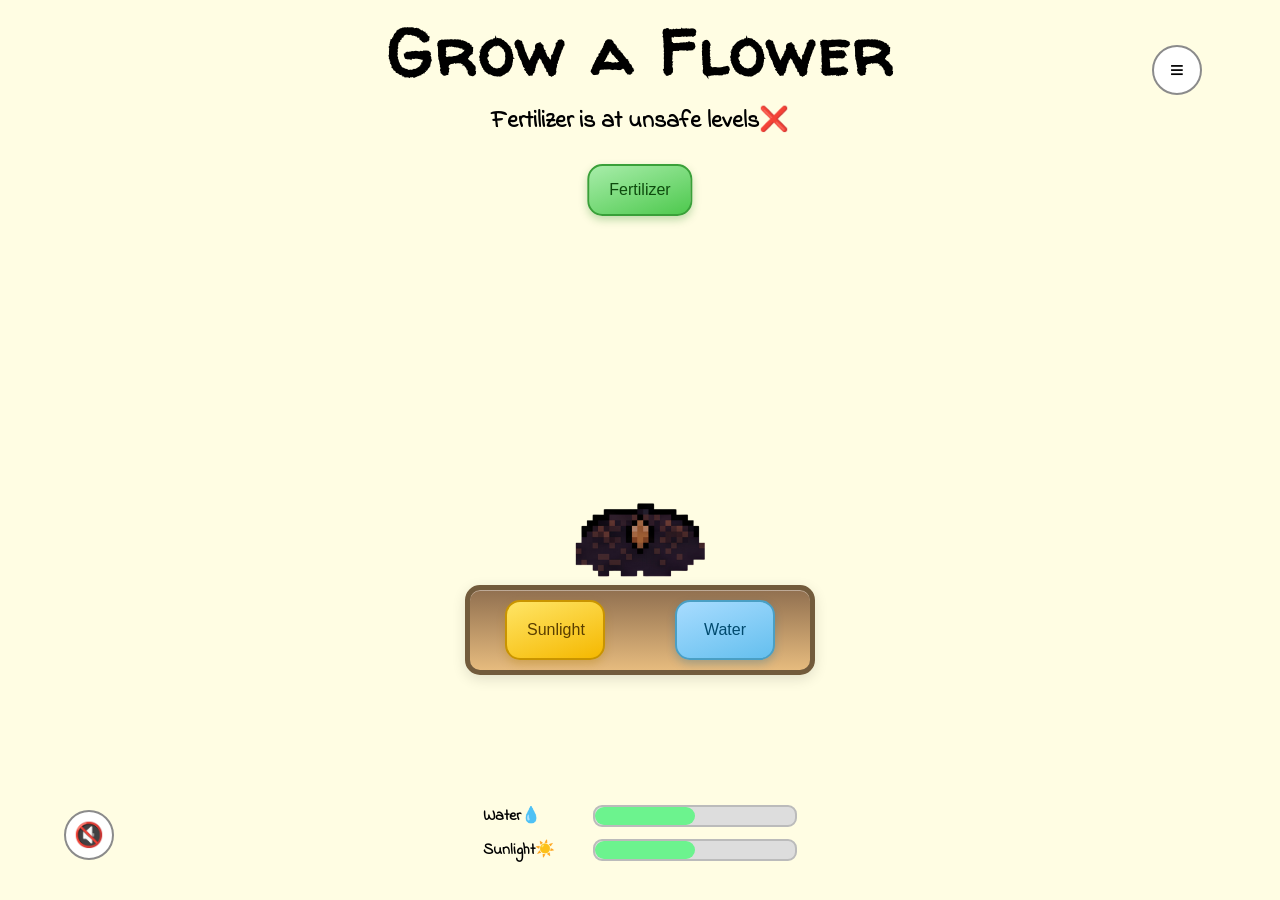
==== index.html @ d8074461 "Connect local project to GitHub" ====
<head>
    <title>Grow a Flower</title>
    <link rel="stylesheet" type="text/css" href="style.css">
    <script src="script.js"></script>
    <link rel="stylesheet" href="https://pyscript.net/releases/2026.6.1/core.css" />
    <script type="module" src="https://pyscript.net/releases/2026.6.1/core.js"></script>
    <script type="py" src="./main.py"></script>
    <link rel="preconnect" href="https://fonts.googleapis.com">
<link rel="preconnect" href="https://fonts.gstatic.com" crossorigin>
<link href="https://fonts.googleapis.com/css2?family=Indie+Flower&family=Walter+Turncoat&display=swap" rel="stylesheet">

</head>
<body class="container" >
    <p id="spring1" class="spring1" style="display:none;">⚙</p>
    <p id="spring2" class="spring2" style="display:none;">⚙</p>
    <audio id="win-audio" src="music and images/Winning-sound.mp3"></audio>
    <audio id="dark-audio" src="music and images/Dark-music.mp3" loop></audio>
    <audio id="music-audio" src="music and images/Peaceful-Music.mp3" loop></audio>
    <audio id="grow-audio" src="music and images/Plant Growing.mp3"></audio>
    <canvas id="confetti-canvas" style="position:fixed;top:0;left:0;width:100%;height:100%;pointer-events:none;z-index:9999;"></canvas>
    <h1 class="title" data-text="Grow a Flower">Grow a Flower</h1>
    <div class="flower" id="flower">
        <img src="flower/Seed.png" alt="Flower" id="flower-image">
    </div>
    <p id="status">Fertilizer is at unsafe levels&#x274C;</p>
    <div id="controls-container">
        <div class="meters">
            <div class="meter-row">
                <span class="meter-label">Water&#128167;</span>
                <div class="meter-bar"><div id="water-bar" class="meter-fill water-fill" style="width:50%"></div></div>
            </div>
            <div class="meter-row">
                <span class="meter-label">Sunlight&#9728;&#65039;</span>
                <div class="meter-bar"><div id="sun-bar" class="meter-fill sun-fill" style="width:50%"></div></div>
            </div>
            <div id="warmth-row" class="warmth-row">
                <span class="meter-label">Warmth&#128293;&#65039;</span>
                <div class="meter-bar"><div id="warmth-bar" class="meter-fill warmth-fill" style="width:50%"></div></div>
            </div>
        </div>
        <div class="buttons-container">
            <button id="water-btn" class="water-button">Water</button>
            <button id="sun-btn" class="sun-button">Sunlight</button>
            <button id="warmth-btn" class="warmth-button">Warmth</button>
        </div>
        <div class="health-row" id="health-row">
            <span class="health-label">Health&#10084;&#65039;</span>
            <div class="health-bar"><div id="health-bar" class="meter-fill health-fill" style="width:100%"></div></div>
        </div>
        <button id="fertilizer-btn" class="fertilizer-button">Fertilizer</button>
    </div>
    <div id="upgrade-container" class="upgrade-container">
        <div class="upgrade-menu" id="upgrade-menu">
            <h2 style="margin:0 0 4px 0;text-align:center;">&#127807; Stage Reward!</h2>
            <p style="text-align:center;margin:0 0 8px 0;font-size:13px;color:#7a5c2e;">Choose one upgrade for your plant</p>
            <div class="option-container">
                <div class="upgrade-option" id="upgrade-option"></div>
                <div class="upgrade-option1" id="upgrade-option1"></div>
                <div class="upgrade-option2" id="upgrade-option2"></div>
            </div>
        </div>
    </div>
    <div class="menu-container" id="menu-container">
        <div id="menu" class="menu">
            <div class="menu-title-area">
                <span class="menu-leaf">&#127800;</span>
                <span class="menu-title-text">Grow a Flower</span>
                <span class="menu-leaf">&#127800;</span>
            </div>
            <hr class="menu-divider">
            <button id="learn-more-btn" onclick="window.location.href='learn more.html'" class="menu-button"> Learn More</button>
            <button id="restart-btn" class="menu-button"> Restart</button>
            <button id="lore-btn" class="menu-button"> ???</button>
        </div>
    </div>
    <button id="main-menu-btn" class="main-menu-button">&equiv;</button>
    <button id="music-btn" onclick="toggleMusic()" class="music-button">&#x1F507;</button>
</body>
---- style.css ----
.title {
    font-family: 'Walter Turncoat', cursive;
    letter-spacing: 3px;
    font-size: 64px;
    text-align: center;

}
.background::-webkit-scrollbar {
    display: none;
}
.access-granted {
    color: #4caf50;
    font-weight: bold;
    text-align: left;
    margin-top: 10px;
}
body.lore-mode {
    background: linear-gradient(160deg, #c47a7a, #bb7a7a, #924e4e, #5a1010, #b46a6a, #c47a7a);
    background-size: 400% 400%;
    background-attachment: fixed;
    animation: bgDrift 10s ease-in-out infinite;
}
.content.lore-mode {
    background: linear-gradient(160deg, #c47a7a, #bb7a7a, #924e4e, #5a1010, #b46a6a, #c47a7a);
    background-size: 400% 400%;
    background-attachment: fixed;
    animation: bgDrift 10s ease-in-out infinite;
}
.background {
    background: linear-gradient(160deg, #c4b07a, #bba67a, #92714e, #5a3510, #b49d6a, #c4b07a);
    background-size: 400% 400%;
    background-attachment: fixed;
    animation: bgDrift 10s ease-in-out infinite;
    cursor: url('music and images/cursor 32px.png'), auto;
}
@keyframes bgDrift {
    0%   { background-position: 0% 50%; }
    50%  { background-position: 100% 50%; }
    100% { background-position: 0% 50%; }
}
.apple-link{
    padding: 3px;
    border-radius: 8px;
    background-color: #e0be96;
    border: solid #6b4119 1px;
    cursor: url('music and images/pointer 32px.png'), auto;
    transition: transform 0.3s ease, box-shadow 0.3s ease, background-color 0.3s ease;
}
.lore-mode .apple-link{
    background-color: #924e4e;
    border: solid #5a1010 1px;
}
.lore-mode .apple-link:hover{
    background-color: #b45c5c;
}
.apple-link:hover{
    transform: scale(1.1) translateY(-4px);
    box-shadow: 0 4px 8px rgba(105, 94, 70, 0.4);
    background-color: #f0d3b2;
}

.password{
            width:100%;
            padding:8px;
            border-radius:8px;
            border:1px solid #ccc;
            margin-top:8px;
            font-size:14px;
            transition:  transform 0.3s ease, box-shadow 0.3s ease, border 0.3s ease;
}
.password:hover{
    border:1px solid #ac8c5c;
    box-shadow: 0 4px 8px rgba(188, 165, 128, 0.4);
    transform: scale(1.1) translateY(-4px);

}
.password::placeholder{
    color: #ac8c5c;
}
.password:focus{
    outline: none;
    border:1px solid #ac8c5c;
    box-shadow: 0 4px 8px rgba(188, 165, 128, 0.6);
    transform: scale(1.1) translateY(-4px);
}
.submit{
    padding:8px;
    border-radius:8px;
    border:1px solid #ac8c5c;
    background: #bea580;
    margin-top:8px;
    font-size:14px;
    cursor: url('music and images/pointer 32px.png'), auto;
    transition:  transform 0.3s ease, box-shadow 0.3s ease, background 0.3s ease;
}
.submit:hover{
    background: #c9b08a;
    transform: scale(1.1) translateY(-4px);
    box-shadow:0 4px 10px rgba(105, 94, 70, 0.2);
}
.footer {
    text-align: right;
    margin-top: 10px;
    font-size: 11px;
    color: #7e7e7e;
}
.Q-and-A {
    margin-top: 20px;
    padding: 15px;
    border: 2px solid #d6c194;
    border-radius: 15px;
    background: rgba(255, 238, 211, 0.8);
}
.lore-mode .Q-and-A { 
    border: 2px solid #410000;
    background: linear-gradient(160deg, rgba(116, 59, 59, 0.37), rgba(109, 29, 29, 0.781));
}
.lore-mode .header {
    color: #e8e8e8;
    text-shadow: 0 0 8px rgba(255, 100, 100, 0.6);
}
.heading {
    color: #3b3b3b;
    font-family: 'Walter Turncoat', cursive;
}
.lore-mode .heading {
    animation: jumble 1s ease-in-out infinite;
    color: #e8e8e8;
    text-shadow: 0 0 8px rgba(255, 100, 100, 0.6);
}
.lore-mode .main-text {
    color: #e8e8e8;
}
.header {
    color: #3b3b3b;
    font-family: 'Walter Turncoat', cursive;
}
.content {
    margin: 40px auto; 
    width: 80%; 
    max-width: 800px;
    padding: 20px;
    box-shadow: 0 4px 12px rgba(0, 0, 0, 0.1);
    border-radius: 15px;
    background: rgba(255, 238, 211, 0.8);
    border: 2px solid #d6c194;
}
.lore-mode .content {
    border: 2px solid #ffffff34;
    background: rgba(32, 32, 32, 0.377);
    box-shadow: 0 4px 12px rgba(0, 0, 0, 0.4);
}
.spinning-gear {
    animation: spin 1s linear infinite;
    font-size: 244px;
    width: 144px;
    height: 144px;
}
@keyframes spin {
    0% { transform: rotate(0deg) scale(1); }
    50% { transform: rotate(180deg) scale(1.5); }
    100% { transform: rotate(360deg) scale(1); }
}
@keyframes rainbow {
    0%   { background-color: #ff8080; }
    14%  { background-color: #ffbb77; }
    28%  { background-color: #fff380; }
    42%  { background-color: #80e080; }
    57%  { background-color: #80c4ff; }
    71%  { background-color: #9977ee; }
    85%  { background-color: #cc88ff; }
    100% { background-color: #ff8080; }
}
@keyframes jumble {
    0%   { translate: 0px 0px;    rotate: 0deg; }
    10%  { translate: -4px 3px;   rotate: -2deg; }
    20%  { translate: 5px -2px;   rotate: 1.5deg; }
    30%  { translate: -3px -4px;  rotate: 2.5deg; }
    40%  { translate: 4px 5px;    rotate: -1deg; }
    50%  { translate: -5px 2px;   rotate: 3deg; }
    60%  { translate: 3px -5px;   rotate: -2.5deg; }
    70%  { translate: -2px 4px;   rotate: 1deg; }
    80%  { translate: 5px -3px;   rotate: -3deg; }
    90%  { translate: -4px -2px;  rotate: 2deg; }
    100% { translate: 0px 0px;    rotate: 0deg; }
}
#spring1, #spring2 {
    display: none;
    position: fixed;
    font-size: 144px;
    animation: spin 1.2s linear infinite;
    pointer-events: none;
}
#spring1 { top: 12%; left: 4%; }
#spring2 { top: 12%; right: 4%; }
.lore-mode {
    animation: rainbow 3s linear infinite;
}
.lore-mode .title,
.lore-mode #status,
.lore-mode .meter-label,
.lore-mode .health-label {
    color: #e8e8e8;
    text-shadow: 0 0 8px rgba(255, 100, 100, 0.6);
}
.lore-mode .title {
    animation: jumble 0.6s ease-in-out infinite;
}
.lore-mode .menu {
    animation: jumble 0.6s ease-in-out infinite;
}
.lore-mode #status {
    animation: jumble 0.6s reverse infinite;
}
.menu-container {
    position: absolute;
    font-family: 'Walter Turncoat', cursive;
    top: 50%;
    left: 50%;
    width: 100%;
    height: 100%;
    background: rgba(0, 0, 0, 0.45);
    backdrop-filter: blur(6px);
    -webkit-backdrop-filter: blur(6px);
    transform: translate(-50%, -50%);
    display: none;
}
@keyframes menuPop {
    0%   { opacity: 0; transform: translate(-50%, -44%) scale(0.92); }
    100% { opacity: 1; transform: translate(-50%, -50%) scale(1); }
}

@keyframes menuGlow {
    0%   { box-shadow: 0 0 18px 4px rgba(220, 170, 80, 0.4), 0 8px 32px rgba(0,0,0,0.3); }
    50%  { box-shadow: 0 0 36px 10px rgba(220, 170, 80, 0.65), 0 8px 32px rgba(0,0,0,0.3); }
    100% { box-shadow: 0 0 18px 4px rgba(220, 170, 80, 0.4), 0 8px 32px rgba(0,0,0,0.3); }
}

.menu {
    width: 420px;
    position: absolute;
    top: 50%;
    left: 50%;
    transform: translate(-50%, -50%);
    background: linear-gradient(170deg, #fdf3dc 0%, #e8c27a 55%, #ca9949 100%);
    border-radius: 28px;
    border: 4px solid #c49a40;
    animation: menuPop 0.3s cubic-bezier(0.34, 1.56, 0.64, 1) both, menuGlow 2.5s ease-in-out 0.3s infinite;
    padding: 36px 32px 32px;
    display: flex;
    flex-direction: column;
    align-items: center;
    gap: 16px;
}
.menu-button {
    width: 280px;
    font-family: 'aurulent-sans', cursive;
    font-size: 18px;
    padding: 14px 20px;
    background: linear-gradient(160deg, #f0fff0, #a8f0a8);
    color: #1a4a1a;
    border: 2.5px solid #5bbf5b;
    border-radius: 18px;
    cursor: url('music and images/pointer 32px.png'), auto;
    box-shadow: 0 4px 12px rgba(0, 120, 0, 0.2), inset 0 1px 0 rgba(255,255,255,0.6);
    transition: background 0.25s ease, box-shadow 0.25s ease, transform 0.15s ease;
    letter-spacing: 1px;
}
.menu-button:hover {
    background: linear-gradient(160deg, #d4ffd4, #7de87d);
    box-shadow: 0 8px 20px rgba(0, 120, 0, 0.35), inset 0 1px 0 rgba(255,255,255,0.6);
    transform: translateY(-4px) scale(1.03);
}
.menu-button:active {
    transform: translateY(-1px) scale(0.98);
    box-shadow: 0 3px 8px rgba(0, 120, 0, 0.2);
}
.upgrade-container {
    position: absolute;
    font-family: 'Walter Turncoat', cursive;
    top: 50%;
    left: 50%;
    width: 100%;
    height: 100%;
    background: rgba(0, 0, 0, 0.45);
    backdrop-filter: blur(6px);
    -webkit-backdrop-filter: blur(6px);
    transform: translate(-50%, -50%);
    display: none;
}
.option-container {
    position: absolute;
    top: 50%;
    left: 50%;
    transform: translate(-50%, -50%);
    width: 100%;
    height: 200px;
    display: flex;
    justify-content: space-between;
    margin-top: 20px;
}
.upgrade-option, .upgrade-option1, .upgrade-option2 {
    width: 30%;
    height: 90%;
    margin-top: 7px;
    background-color: #bb8f62;
    border-radius: 10px;
    border: 3px solid #805b36;
    cursor: url('music and images/pointer 32px.png'), auto;
    display: flex;
    flex-direction: column;
    align-items: center;
    justify-content: center;
    padding: 10px;
    box-sizing: border-box;
    transition: background 0.2s ease, transform 0.15s ease, box-shadow 0.3s ease;
}
.upgrade-option:hover, .upgrade-option1:hover, .upgrade-option2:hover {
    background-color: #c7a37f;
    box-shadow: 0 4px 10px rgba(0, 0, 0, 0.2);
    transform: translateY(-3px);
}
.upgrade-button {
    background: linear-gradient(160deg, #eedcb8, #ddc598);
    color: #654321;
    border: 2px solid #654321;
    border-radius: 10px;
    padding: 5px 14px;
    cursor: url('music and images/pointer 32px.png'), auto;
    font-size: 13px;
    font-family: inherit;
    transition: background 0.2s ease, transform 0.15s ease, box-shadow 0.3s ease;
}
.upgrade-button:hover {
    background: linear-gradient(160deg, #f5e1b8, #e6cfa0);
    box-shadow: 0 4px 10px rgba(0, 0, 0, 0.2);
    transform: translateY(-3px);
}
.upgrade-menu {
    width: 500px;
    position: absolute;
    top: 50%;
    left: 50%;
    height: 300px;
    transform: translate(-50%, -50%);
    background: linear-gradient(160deg, #eedcb8, #ddc598);
    border-radius: 20px;
    border: 2px solid #c4a46a;
    box-shadow: 0 4px 14px rgba(0, 0, 0, 0.12), inset 0 1px 0 rgba(255, 255, 255, 0.4);
    padding: 20px;
    animation: menuPop 0.3s cubic-bezier(0.34, 1.56, 0.64, 1) both, menuGlow 2.5s ease-in-out 0.3s infinite;
}
.water-button {
    background: linear-gradient(160deg, #a8dcff, #64bfee);
    color: #004a6e;
    padding: 15px 20px;
    width: 100px;
    height: 60px;
    border: 2px solid #4a9fc4;
    border-radius: 15px;
    font-size: 16px;
    cursor: url('music and images/pointer 32px.png'), auto;
    position: absolute;
    left: 75%;
    top: 50%;
    transform: translate(-50%, -50%);
    box-shadow: 0 4px 8px rgba(0, 100, 160, 0.25);
    transition: background 0.3s ease, box-shadow 0.3s ease, transform 0.15s ease, left 0.3s ease;
}
.water-button:hover {
    background: linear-gradient(160deg, #c2eaff, #7fcfff);
    box-shadow: 0 7px 16px rgba(0, 100, 160, 0.35);
    transform: translate(-50%, -56%);
}
.warmth-button {
    background: linear-gradient(160deg, #ffae51, #ff9b3e);
    color: hsl(36, 63%, 21%);
    padding: 15px 20px;
    border: 2px solid #bd8337;
    width: 100px;
    height: 60px;
    border-radius: 15px;
    font-size: 16px;
    cursor: url('music and images/pointer 32px.png'), auto;
    position: absolute;
    margin: 0 auto;
    display: none;
    left: 50%;
    top: 50%;
    transform: translate(-50%, -50%);
    box-shadow: 0 4px 8px rgba(160, 85, 0, 0.25);
    transition: background 0.3s ease, box-shadow 0.3s ease, transform 0.15s ease, display 0.3s ease;
}
.warmth-button:hover {
    background: linear-gradient(160deg, #ffcc91, #ffad61);
    box-shadow: 0 7px 16px rgba(160, 85, 0, 0.35);
    transform: translate(-50%, -56%);
}
.sun-button {
    background: linear-gradient(160deg, #ffe566, #f5b800);
    color: #5a3e00;
    padding: 15px 20px;
    border: 2px solid #c99400;
    border-radius: 15px;
    font-size: 16px;
    cursor: url('music and images/pointer 32px.png'), auto;
    height: 60px;
    width: 100px;
    position: absolute;
    left: 25%;
    top: 50%;
    transform: translate(-50%, -50%);
    box-shadow: 0 4px 8px rgba(180, 130, 0, 0.3);
    transition: background 0.3s ease, box-shadow 0.3s ease, transform 0.15s ease, left 0.3s ease;
}
.sun-button:hover {
    background: linear-gradient(160deg, #fff0a0, #ffd034);
    box-shadow: 0 7px 16px rgba(180, 130, 0, 0.4);
    transform: translate(-50%, -56%);
}

.fertilizer-button {
    background: linear-gradient(160deg, #a8edaa, #4ec94e);
    color: #0d4a0d;
    padding: 15px 20px;
    border: 2px solid #39a039;
    border-radius: 15px;
    font-size: 16px;
    cursor: url('music and images/pointer 32px.png'), auto;
    position: relative;
    left: 50%;
    top: 50px;
    transform: translate(-50%, -50%);
    box-shadow: 0 4px 8px rgba(0, 120, 0, 0.25);
    transition: background 0.3s ease, box-shadow 0.3s ease, transform 0.15s ease;
}
.fertilizer-button:hover {
    background: linear-gradient(160deg, #c6f7c6, #7de87d);
    box-shadow: 0 7px 16px rgba(0, 120, 0, 0.35);
    transform: translate(-50%, -56%);
}
.container {
    background-color: #fffde3;
    cursor:url('music and images/cursor 32px.png'), auto;
    overflow: hidden;
}
.buttons-container {
    position: absolute;
    width: 340px;
    height: 80px;
    background: linear-gradient(160deg, #eedcb8, #ddc598);
    border-radius: 20px;
    border: 2px solid #c4a46a;
    box-shadow: 0 4px 14px rgba(0, 0, 0, 0.12), inset 0 1px 0 rgba(255, 255, 255, 0.4);
    transition: box-shadow 0.3s ease, top 0.3s ease;
}
.buttons-container:hover {
    box-shadow: 0 7px 20px rgba(0, 0, 0, 0.2);
    top: 69.5%;
}
.meters {
    margin: 8px 0;
    bottom: 20px;
    position: absolute;
    left: 50%;
    transform: translateX(-50%);
}
.meter-row {
    display: flex;
    align-items: center;
    gap: 10px;
    margin: 10px 0;
    transition: all 0.3s ease;
}
.meter-label {
    font-family: 'Indie Flower', cursive;
    width: 100px;
    text-align: left;
    font-weight: bold;
}
.meter-bar {
    width: 200px;
    height: 18px;
    background-color: #ddd;
    border-radius: 9px;
    overflow: hidden;
    border: 2px solid #bbbbbb;
}
.warmth-row {
    display: none;
    align-items: center;
    gap: 10px;
    margin: 10px 0;

}
.health-row {
    display: none;
    align-items: center;
    justify-content: center;
    gap: 10px;
    margin: 10px 0;
}
.warmth-fill {
    background-color: #6cf38e;
}
.health-label {
    font-family: 'Indie Flower', cursive;
    width: 100px;
    text-align: left;
    font-weight: bold;
}

.meter-fill {
    height: 100%;
    border-radius: 9px;
    transition: width 1s ease, background-color 0.3s ease;
}
.health-fill {
    background-color: #ff6b6b;
}
.health-bar {
    width: 200px;
    height: 18px;
    background-color: #ddd;
    border-radius: 9px;
    overflow: hidden;
    border: 2px solid #bbbbbb;
}
@keyframes heatPulse {
    0%   { background-color: #fffbc4; }
    50%  { background-color: #ffc15d; }
    100% { background-color: #fffde3; }
}

@keyframes heatShimmer {
    0%   { filter: brightness(1) saturate(1); }
    50%  { filter: brightness(1.15) saturate(1.4); }
    100% { filter: brightness(1) saturate(1); }
}

.heat-wave {
    animation: heatPulse 1s ease-in-out infinite;
}

.heat-wave #flower-image {
    animation: heatShimmer 1s ease-in-out infinite;
}

@keyframes rainPulse {
    0%   { background-color: #e1edf7; }
    50%  { background-color: #c5ddf0; }
    100% { background-color: #e1edf7; }
}

@keyframes rainFall {
    0%   { background-position: 0 0; }
    100% { background-position: 30px 60px; }
}

@keyframes rainDarken {
    0%   { filter: brightness(1) saturate(1); }
    50%  { filter: brightness(0.85) saturate(0.7); }
    100% { filter: brightness(1) saturate(1); }
}

.rainstorm {
    animation: rainPulse 1.2s ease-in-out infinite;
}

.rainstorm::before {
    content: '';
    position: fixed;
    top: 0; left: 0; right: 0; bottom: 0;
    pointer-events: none;
    background: repeating-linear-gradient(
        110deg,
        transparent,
        transparent 10px,
        rgba(80, 140, 210, 0.18) 10px,
        rgba(80, 140, 210, 0.18) 11px
    );
    animation: rainFall 0.35s linear infinite;
    z-index: 999;
}

.rainstorm #flower-image {
    animation: rainDarken 1.2s ease-in-out infinite;
}
.water-fill {
    background-color: #6cf38e;
}
.sun-fill {
    background-color: #6cf38e;
}
.flower {
    display: flex;
    justify-content: center;
    align-items: flex-end;
    top: 45%;
    left: 50%;
    transform: translate(-50%, -50%);
    position: absolute;
}
#flower-image {
    width: 350px;
    height: 350px;
    object-fit: contain;
    object-position: bottom center;
    display: block;
}
.buttons-container {
    position: absolute;
    display: flex;
    left: 50%;
    transform: translate(-50%, -50%);
    top: 70%;
    background: linear-gradient(to bottom, #917050, #e6bb7e);
    border-radius: 15px;
    border: 5px solid #725b3c;
    box-shadow: 10px rgba(95, 75, 32, 0.5);
    justify-content: center;
}
#status {
    font-family: 'Indie Flower', cursive;
    width: 100%;
    position: absolute;
    left: 0;
    top: 80px;
    text-align: center;
    font-size: 24px;
    font-weight: 700;
    box-sizing: border-box;
    padding: 0 16px;
    white-space: nowrap;
    overflow: hidden;
    text-overflow: ellipsis;
}

@keyframes winterPulse {
    0%   { background-color: #fffde3; }
    50%  { background-color: #f0f9ff; }
    100% { background-color: #fffde3; }
}

@keyframes snowFall {
    0%   { background-position: 0 0; }
    100% { background-position: 20px 100px; }
}

@keyframes winterChill {
    0%   { filter: brightness(1) saturate(1) hue-rotate(0deg); }
    50%  { filter: brightness(0.9) saturate(0.9) hue-rotate(20deg); }
    100% { filter: brightness(1) saturate(1) hue-rotate(0deg); }
}

.winter {
    animation: winterPulse 2s ease-in-out infinite;
}

.winter::after {
    content: '';
    position: fixed;
    top: 0; left: 0; right: 0; bottom: 0;
    pointer-events: none;
    background-image:
        radial-gradient(circle, rgba(255,255,255,0.9) 1.5px, transparent 1.5px),
        radial-gradient(circle, rgba(255,255,255,0.6) 1px, transparent 1px),
        radial-gradient(circle, rgba(200,230,255,0.7) 1px, transparent 1px);
    background-size: 60px 80px, 40px 60px, 80px 100px;
    background-position: 0 0, 20px 30px, 10px 50px;
    animation: snowFall 3s linear infinite;
    z-index: 999;
}

.winter #flower-image {
    animation: winterChill 2s ease-in-out infinite;
}
.spring {
    animation: springPulse 2s ease-in-out infinite;
}

.spring #flower-image {
    animation: springBloom 2s ease-in-out infinite;
}

@keyframes springPulse {
    0%   { background-color: #e0ffe0; }
    50%  { background-color: #c0ffc0; }
    100% { background-color: #e0ffe0; }
}

@keyframes springBloom {
    0%   { transform: scale(1); }
    50%  { transform: scale(1.05); }
    100% { transform: scale(1); }
}
.menu-title-area {
    display: flex;
    align-items: center;
    gap: 10px;
    font-family: 'Walter Turncoat', cursive;
    font-size: 26px;
    color: #5a3200;
    text-shadow: 0 1px 2px rgba(255,255,255,0.5);
    letter-spacing: 2px;
}
.menu-leaf {
    font-size: 22px;
    animation: leafSway 2s ease-in-out infinite alternate;
}
.menu-leaf:last-child {
    animation-delay: 0.4s;
}
@keyframes leafSway {
    0%   { transform: rotate(-8deg); }
    100% { transform: rotate(8deg); }
}
.menu-title-text {
    flex: 1;
    text-align: center;
}
.menu-divider {
    width: 80%;
    border: none;
    border-top: 2px solid rgba(160, 100, 30, 0.35);
    margin: 4px 0 8px;
}
.music-button {
    position: absolute;
    top: 90%;
    left: 5%;
    background: white;
    border: 2px solid #8b8b8b;
    border-radius: 50%;
    width: 50px;
    height: 50px;
    font-size: 24px;
    cursor: url('music and images/pointer 32px.png'), auto;
    transition: transform 0.2s ease-in-out, background 0.2s ease-in-out;
}
.music-button:hover {
    transform: rotate(360deg) scale(1.2);
    background: #f5f5f5;
}
.main-menu-button {
    position: absolute;
    top: 5%;
    left: 90%;
    background: white;
    border: 2px solid #8b8b8b;
    border-radius: 50%;
    width: 50px;
    height: 50px;
    font-size: 24px;
    cursor: url('music and images/pointer 32px.png'), auto;
    transition: transform 0.2s ease-in-out, background 0.2s ease-in-out;
}
.main-menu-button:hover {
    transform: rotate(360deg) scale(1.2);
    background: #f5f5f5;
}
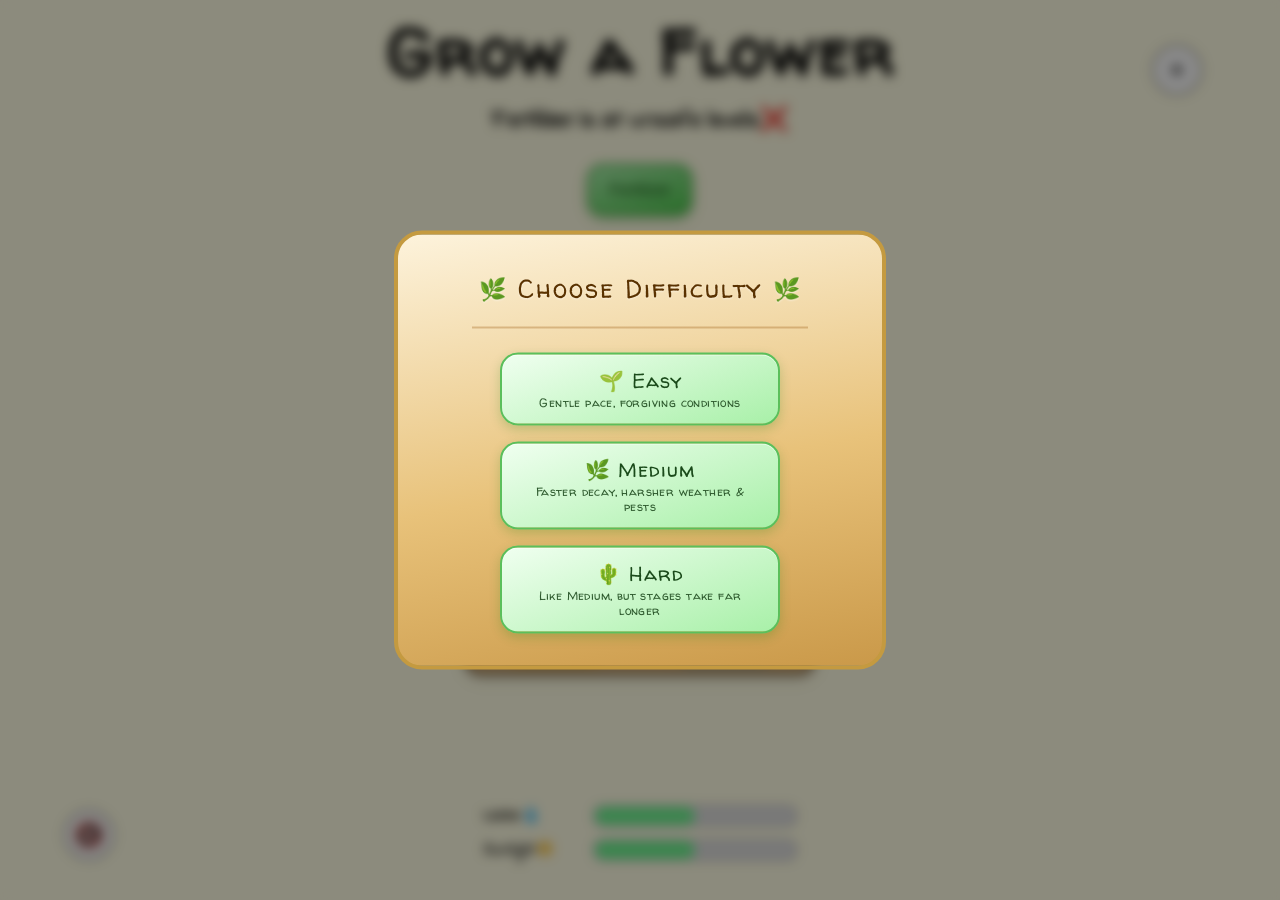
==== commit e9fd5f80: "Add Easy/Medium/Hard difficulty selection at game start Easy keeps the original tuning. Medium incre" ====
--- a/index.html
+++ b/index.html
@@ -1,4 +1,5 @@
 <head>
+    <meta name="viewport" content="width=device-width, initial-scale=1.0">
     <title>Grow a Flower</title>
     <link rel="stylesheet" type="text/css" href="style.css">
     <script src="script.js"></script>
@@ -37,15 +38,15 @@
                 <span class="meter-label">Warmth&#128293;&#65039;</span>
                 <div class="meter-bar"><div id="warmth-bar" class="meter-fill warmth-fill" style="width:50%"></div></div>
             </div>
+            <div class="health-row" id="health-row">
+                <span class="health-label">Health&#10084;&#65039;</span>
+                <div class="health-bar"><div id="health-bar" class="meter-fill health-fill" style="width:100%"></div></div>
+            </div>
         </div>
         <div class="buttons-container">
             <button id="water-btn" class="water-button">Water</button>
             <button id="sun-btn" class="sun-button">Sunlight</button>
             <button id="warmth-btn" class="warmth-button">Warmth</button>
-        </div>
-        <div class="health-row" id="health-row">
-            <span class="health-label">Health&#10084;&#65039;</span>
-            <div class="health-bar"><div id="health-bar" class="meter-fill health-fill" style="width:100%"></div></div>
         </div>
         <button id="fertilizer-btn" class="fertilizer-button">Fertilizer</button>
     </div>
@@ -75,4 +76,26 @@
     </div>
     <button id="main-menu-btn" class="main-menu-button">&equiv;</button>
     <button id="music-btn" onclick="toggleMusic()" class="music-button">&#x1F507;</button>
+    <div class="difficulty-container" id="difficulty-container">
+        <div class="menu difficulty-menu">
+            <div class="menu-title-area">
+                <span class="menu-leaf">&#127807;</span>
+                <span class="menu-title-text">Choose Difficulty</span>
+                <span class="menu-leaf">&#127807;</span>
+            </div>
+            <hr class="menu-divider">
+            <button id="easy-btn" class="menu-button difficulty-button">
+                <span class="diff-name">&#127793; Easy</span>
+                <span class="diff-desc">Gentle pace, forgiving conditions</span>
+            </button>
+            <button id="medium-btn" class="menu-button difficulty-button">
+                <span class="diff-name">&#127807; Medium</span>
+                <span class="diff-desc">Faster decay, harsher weather &amp; pests</span>
+            </button>
+            <button id="hard-btn" class="menu-button difficulty-button">
+                <span class="diff-name">&#127797; Hard</span>
+                <span class="diff-desc">Like Medium, but stages take far longer</span>
+            </button>
+        </div>
+    </div>
 </body>
--- a/style.css
+++ b/style.css
@@ -8,19 +8,7 @@
 .background::-webkit-scrollbar {
     display: none;
 }
-.access-granted {
-    color: #4caf50;
-    font-weight: bold;
-    text-align: left;
-    margin-top: 10px;
-}
 body.lore-mode {
-    background: linear-gradient(160deg, #c47a7a, #bb7a7a, #924e4e, #5a1010, #b46a6a, #c47a7a);
-    background-size: 400% 400%;
-    background-attachment: fixed;
-    animation: bgDrift 10s ease-in-out infinite;
-}
-.content.lore-mode {
     background: linear-gradient(160deg, #c47a7a, #bb7a7a, #924e4e, #5a1010, #b46a6a, #c47a7a);
     background-size: 400% 400%;
     background-attachment: fixed;
@@ -214,7 +202,7 @@
 }
 .menu-container {
     position: absolute;
-    font-family: 'Walter Turncoat', cursive;
+    font-family: 'Walter Turncoat';
     top: 50%;
     left: 50%;
     width: 100%;
@@ -254,7 +242,7 @@
 }
 .menu-button {
     width: 280px;
-    font-family: 'aurulent-sans', cursive;
+    font-family: 'Walter Turncoat';
     font-size: 18px;
     padding: 14px 20px;
     background: linear-gradient(160deg, #f0fff0, #a8f0a8);
@@ -274,6 +262,36 @@
 .menu-button:active {
     transform: translateY(-1px) scale(0.98);
     box-shadow: 0 3px 8px rgba(0, 120, 0, 0.2);
+}
+.difficulty-container {
+    position: absolute;
+    font-family: 'Walter Turncoat';
+    top: 50%;
+    left: 50%;
+    width: 100%;
+    height: 100%;
+    background: rgba(0, 0, 0, 0.45);
+    backdrop-filter: blur(6px);
+    -webkit-backdrop-filter: blur(6px);
+    transform: translate(-50%, -50%);
+    z-index: 5000;
+    display: block;
+}
+.difficulty-button {
+    display: flex;
+    flex-direction: column;
+    align-items: center;
+    gap: 3px;
+    line-height: 1.2;
+    text-align: center;
+}
+.diff-name {
+    font-size: 20px;
+}
+.diff-desc {
+    font-size: 12px;
+    color: #2e5a2e;
+    letter-spacing: 0.4px;
 }
 .upgrade-container {
     position: absolute;
@@ -758,4 +776,227 @@
 .main-menu-button:hover {
     transform: rotate(360deg) scale(1.2);
     background: #f5f5f5;
+}
+
+/* ── Mobile / Phone styles ── */
+@media (max-width: 600px) {
+    /* Learn More page */
+    .content {
+        width: 95%;
+        margin: 15px auto;
+        padding: 15px;
+    }
+    .heading {
+        font-size: 36px;
+    }
+    .header {
+        font-size: 20px;
+    }
+    .main-text {
+        font-size: 17px;
+        line-height: 1.6;
+    }
+    .Q-and-A {
+        padding: 12px;
+    }
+    .apple-link {
+        font-size: 16px;
+        padding: 8px 12px;
+    }
+    .password {
+        font-size: 18px;
+        padding: 12px;
+    }
+    .submit {
+        font-size: 18px;
+        padding: 12px 20px;
+        width: 100%;
+    }
+    .footer {
+        font-size: 14px;
+    }
+
+    /* Main game page */
+    .container {
+        height: 100vh;
+        overflow: hidden;
+    }
+    .title {
+        font-size: 38px;
+        letter-spacing: 2px;
+    }
+    .flower {
+        top: 33%;
+    }
+    #flower-image {
+        width: 200px;
+        height: 200px;
+    }
+    #status {
+        font-size: 17px;
+        white-space: normal;
+        overflow: visible;
+        text-overflow: clip;
+        top: 68px;
+        padding: 0 70px;
+        line-height: 1.4;
+    }
+    .meter-label,
+    .health-label {
+        font-size: 15px;
+        width: 85px;
+    }
+    .meter-bar,
+    .health-bar {
+        width: 160px;
+        height: 20px;
+    }
+    .meters {
+        bottom: 72px;
+    }
+    .buttons-container {
+        width: 90vw;
+        height: 90px;
+        top: 60%;
+    }
+    .buttons-container:hover {
+        top: 59.5%;
+    }
+    .water-button,
+    .sun-button,
+    .warmth-button {
+        width: 105px;
+        height: 70px;
+        font-size: 16px;
+        padding: 8px 6px;
+    }
+    .fertilizer-button {
+        position: absolute;
+        top: 72%;
+        left: 50%;
+        transform: translate(-50%, -50%);
+        height: 60px;
+        font-size: 18px;
+        padding: 14px 24px;
+    }
+    .fertilizer-button:hover {
+        transform: translate(-50%, -56%);
+    }
+    .main-menu-button {
+        width: 42px;
+        height: 42px;
+        font-size: 20px;
+        top: 4%;
+        left: 85%;
+    }
+    .music-button {
+        width: 42px;
+        height: 42px;
+        font-size: 20px;
+        top: auto;
+        bottom: 8px;
+    }
+    .menu {
+        width: 88vw;
+        padding: 28px 20px 24px;
+    }
+    .menu-button {
+        width: 90%;
+        font-size: 22px;
+        padding: 18px 20px;
+    }
+    .menu-title-area {
+        font-size: 22px;
+    }
+    .upgrade-menu {
+        width: 90vw;
+        height: auto;
+        padding: 16px 12px;
+        display: flex;
+        flex-direction: column;
+    }
+    .option-container {
+        position: static;
+        transform: none;
+        width: 100%;
+        height: auto;
+        display: flex;
+        justify-content: space-between;
+        gap: 8px;
+        margin-top: 10px;
+    }
+    .upgrade-option,
+    .upgrade-option1,
+    .upgrade-option2 {
+        width: 30%;
+        height: auto;
+        min-height: 110px;
+        padding: 10px 6px;
+        font-size: 13px;
+    }
+    .upgrade-button {
+        font-size: 14px;
+        padding: 6px 10px;
+    }
+
+    /* Pests active: compact layout when health bar is visible */
+    body.health-active .meter-row,
+    body.health-active .warmth-row,
+    body.health-active .health-row {
+        margin: 5px 0;
+    }
+    body.health-active .meter-bar,
+    body.health-active .health-bar {
+        height: 14px;
+    }
+    body.health-active .meters {
+        bottom: 55px;
+    }
+    body.health-active .fertilizer-button {
+        top: 70%;
+        height: 54px;
+        font-size: 16px;
+        padding: 10px 18px;
+    }
+    /* Both warmth and health active (4 meter rows): tuck fertilizer up a touch more */
+    body.health-active.warmth-active .fertilizer-button {
+        top: 66%;
+    }
+
+    /* Stage 3+: compact layout when warmth UI is active */
+    body.warmth-active .flower {
+        top: 30%;
+    }
+    body.warmth-active .buttons-container {
+        top: 57%;
+        height: 78px;
+    }
+    body.warmth-active .buttons-container:hover {
+        top: 56.5%;
+    }
+    body.warmth-active .water-button,
+    body.warmth-active .sun-button,
+    body.warmth-active .warmth-button {
+        width: 85px;
+        height: 62px;
+        font-size: 15px;
+        padding: 6px 4px;
+    }
+    body.warmth-active .fertilizer-button {
+        top: 70%;
+        height: 54px;
+        font-size: 16px;
+        padding: 10px 18px;
+    }
+    body.warmth-active .meter-row,
+    body.warmth-active .warmth-row {
+        margin: 5px 0;
+    }
+    body.warmth-active .meter-bar,
+    body.warmth-active .health-bar {
+        height: 14px;
+    }
+    body.warmth-active .meters {
+        bottom: 50px;
+    }
 }
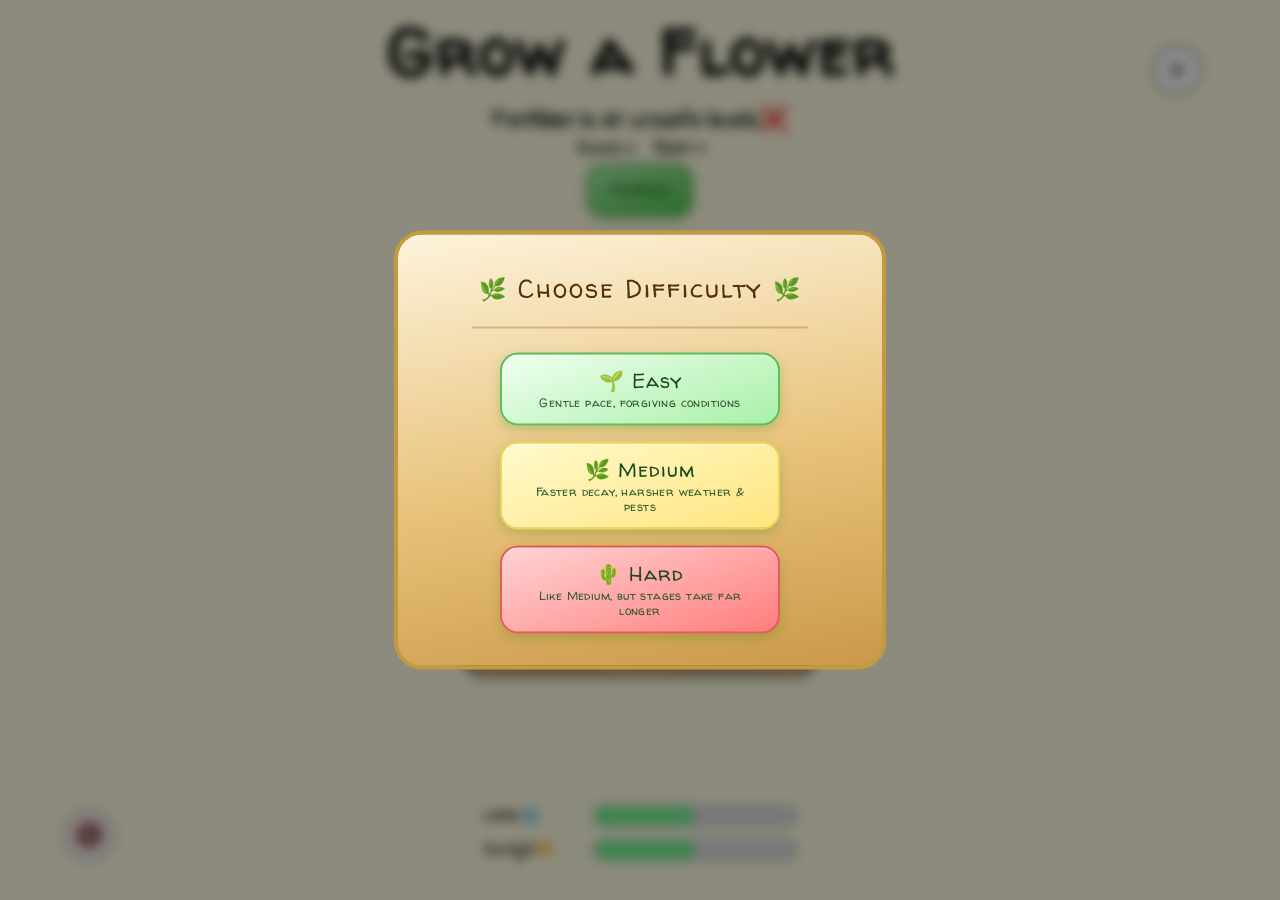
==== commit 21446983: "Add scoring system with high-score persistence Award points for surviving, keeping meters in the saf" ====
--- a/index.html
+++ b/index.html
@@ -24,6 +24,7 @@
         <img src="flower/Seed.png" alt="Flower" id="flower-image">
     </div>
     <p id="status">Fertilizer is at unsafe levels&#x274C;</p>
+    <p id="score">Score: 0 &nbsp;&nbsp; Best: 0</p>
     <div id="controls-container">
         <div class="meters">
             <div class="meter-row">
@@ -84,15 +85,15 @@
                 <span class="menu-leaf">&#127807;</span>
             </div>
             <hr class="menu-divider">
-            <button id="easy-btn" class="menu-button difficulty-button">
+            <button id="easy-btn" class="menu-button difficulty-button easy">
                 <span class="diff-name">&#127793; Easy</span>
                 <span class="diff-desc">Gentle pace, forgiving conditions</span>
             </button>
-            <button id="medium-btn" class="menu-button difficulty-button">
+            <button id="medium-btn" class="menu-button difficulty-button medium">
                 <span class="diff-name">&#127807; Medium</span>
                 <span class="diff-desc">Faster decay, harsher weather &amp; pests</span>
             </button>
-            <button id="hard-btn" class="menu-button difficulty-button">
+            <button id="hard-btn" class="menu-button difficulty-button hard">
                 <span class="diff-name">&#127797; Hard</span>
                 <span class="diff-desc">Like Medium, but stages take far longer</span>
             </button>
--- a/style.css
+++ b/style.css
@@ -186,6 +186,7 @@
 }
 .lore-mode .title,
 .lore-mode #status,
+.lore-mode #score,
 .lore-mode .meter-label,
 .lore-mode .health-label {
     color: #e8e8e8;
@@ -292,6 +293,24 @@
     font-size: 12px;
     color: #2e5a2e;
     letter-spacing: 0.4px;
+}
+.medium {
+    background: linear-gradient(160deg, #fffacd, #ffe57f);
+    border: 2.5px solid #e6d65c;
+}
+.medium:hover {
+    background: linear-gradient(160deg, #fff68f, #ffed61);
+    box-shadow: 0 4px 10px rgba(0, 0, 0, 0.2);
+    transform: translateY(-4px) scale(1.03);
+}
+.hard:hover {
+    background: linear-gradient(160deg, #ffb4b4, #ff5c5c);
+    box-shadow: 0 4px 10px rgba(0, 0, 0, 0.2);
+    transform: translateY(-4px) scale(1.03);
+}
+.hard {
+    background: linear-gradient(160deg, #ffd4d4, #ff7d7d);
+    border: 2.5px solid #e65c5c;
 }
 .upgrade-container {
     position: absolute;
@@ -653,6 +672,18 @@
     overflow: hidden;
     text-overflow: ellipsis;
 }
+#score {
+    font-family: 'Indie Flower', cursive;
+    width: 100%;
+    position: absolute;
+    left: 0;
+    top: 118px;
+    text-align: center;
+    font-size: 18px;
+    font-weight: 700;
+    box-sizing: border-box;
+    padding: 0 16px;
+}
 
 @keyframes winterPulse {
     0%   { background-color: #fffde3; }
@@ -841,6 +872,11 @@
         padding: 0 70px;
         line-height: 1.4;
     }
+    #score {
+        font-size: 14px;
+        top: 124px;
+        padding: 0 16px;
+    }
     .meter-label,
     .health-label {
         font-size: 15px;
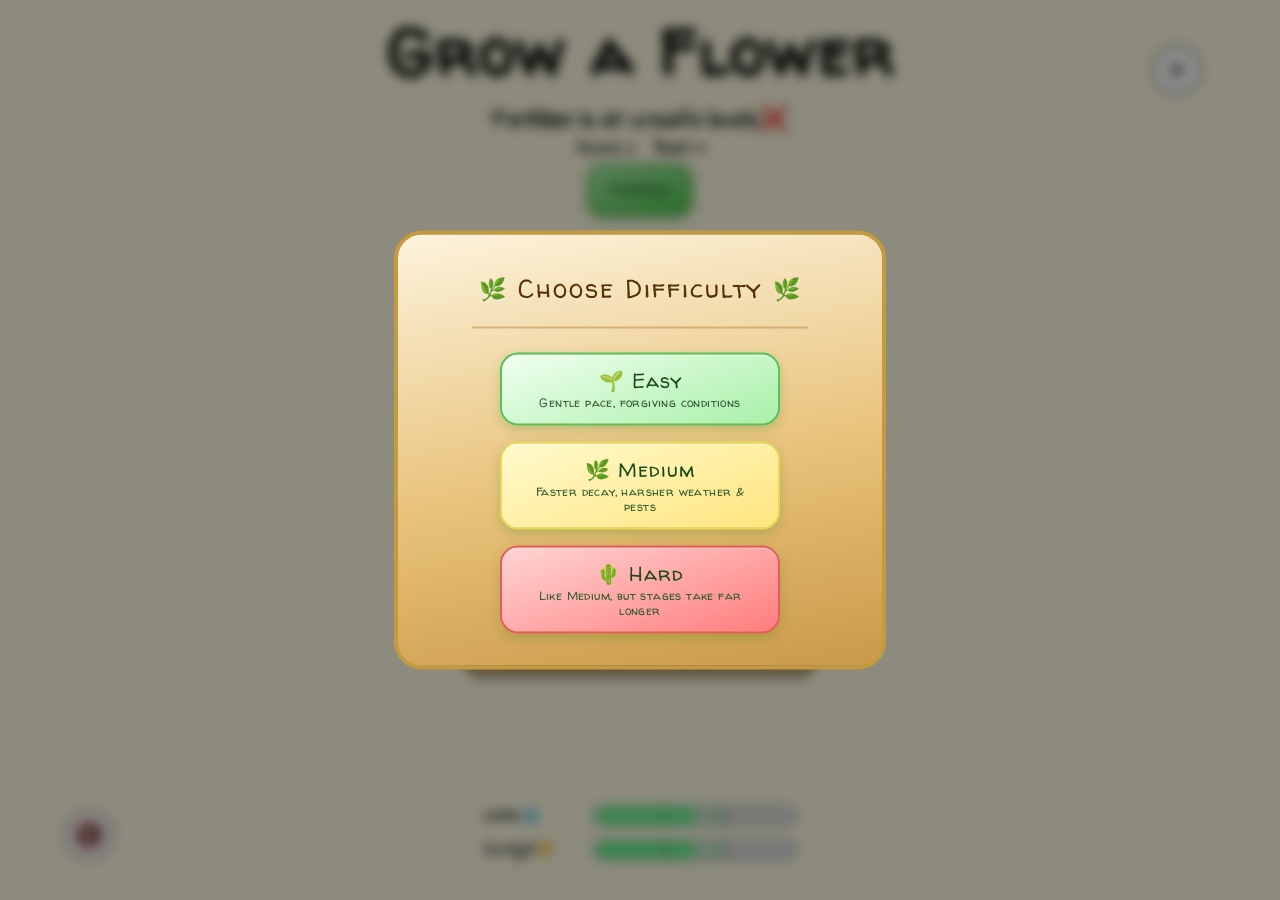
==== commit 3ad9e22e: "Add visual fertilizer safe-zone band to meters Show the fertilizer safe zone as a translucent band w" ====
--- a/index.html
+++ b/index.html
@@ -29,15 +29,15 @@
         <div class="meters">
             <div class="meter-row">
                 <span class="meter-label">Water&#128167;</span>
-                <div class="meter-bar"><div id="water-bar" class="meter-fill water-fill" style="width:50%"></div></div>
+                <div class="meter-bar"><div class="fertilizer-safe-zone"></div><div id="water-bar" class="meter-fill water-fill" style="width:50%"></div></div>
             </div>
             <div class="meter-row">
                 <span class="meter-label">Sunlight&#9728;&#65039;</span>
-                <div class="meter-bar"><div id="sun-bar" class="meter-fill sun-fill" style="width:50%"></div></div>
+                <div class="meter-bar"><div class="fertilizer-safe-zone"></div><div id="sun-bar" class="meter-fill sun-fill" style="width:50%"></div></div>
             </div>
             <div id="warmth-row" class="warmth-row">
                 <span class="meter-label">Warmth&#128293;&#65039;</span>
-                <div class="meter-bar"><div id="warmth-bar" class="meter-fill warmth-fill" style="width:50%"></div></div>
+                <div class="meter-bar"><div class="fertilizer-safe-zone"></div><div id="warmth-bar" class="meter-fill warmth-fill" style="width:50%"></div></div>
             </div>
             <div class="health-row" id="health-row">
                 <span class="health-label">Health&#10084;&#65039;</span>
--- a/style.css
+++ b/style.css
@@ -25,6 +25,19 @@
     0%   { background-position: 0% 50%; }
     50%  { background-position: 100% 50%; }
     100% { background-position: 0% 50%; }
+}
+.fertilizer-safe-zone {
+    position: absolute;
+    top: 0;
+    bottom: 0;
+    left: 35%;
+    width: 30%;
+    box-sizing: border-box;
+    border-left: 2px dashed #3f7a33;
+    border-right: 2px dashed #3f7a33;
+    background-color: rgba(108, 243, 142, 0.25);
+    pointer-events: none;
+    z-index: 2;
 }
 .apple-link{
     padding: 3px;
@@ -516,6 +529,7 @@
     font-weight: bold;
 }
 .meter-bar {
+    position: relative;
     width: 200px;
     height: 18px;
     background-color: #ddd;
@@ -857,7 +871,7 @@
         letter-spacing: 2px;
     }
     .flower {
-        top: 33%;
+        top: 40%;
     }
     #flower-image {
         width: 200px;
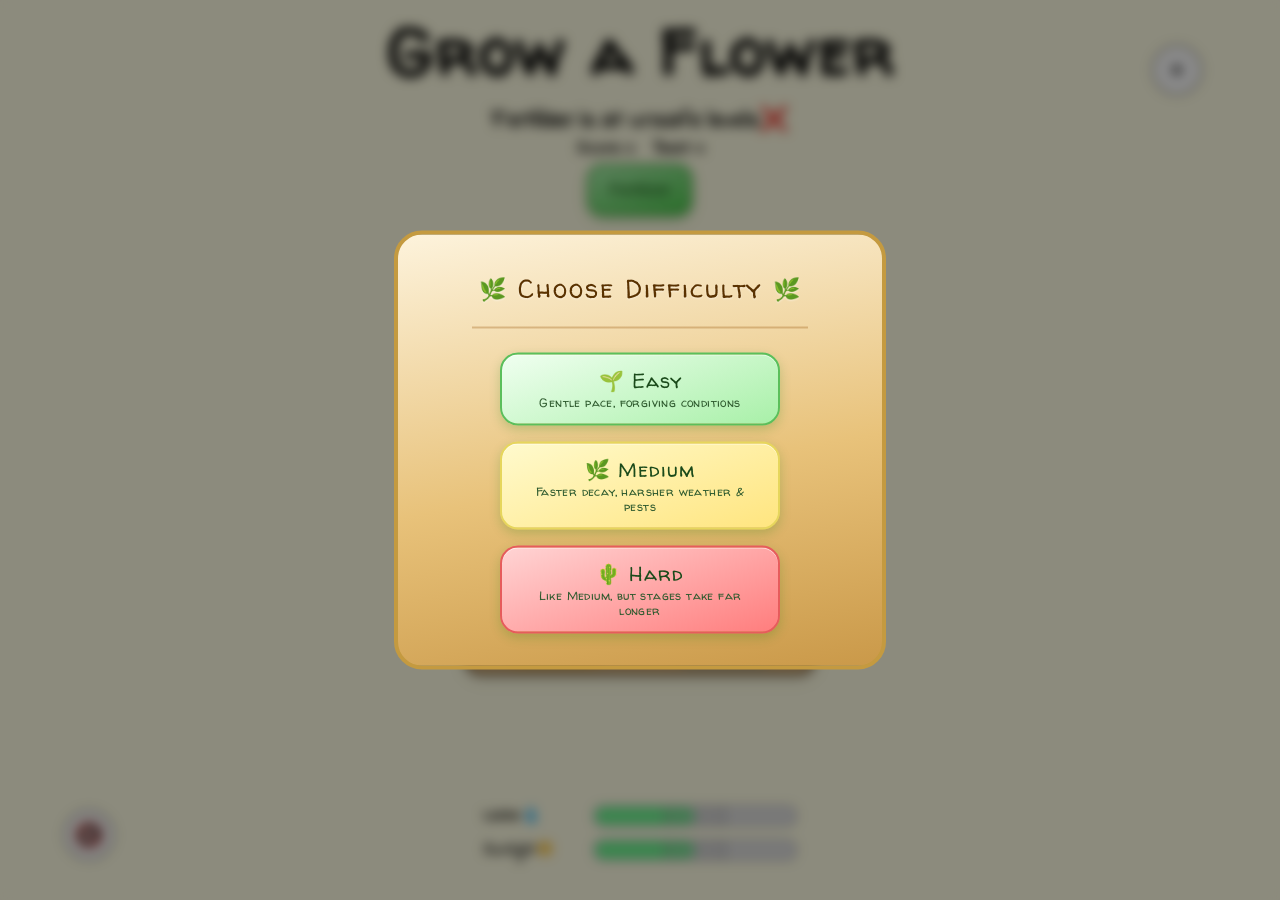
==== commit 3c9ed27d: "Add fertilizer-ready notification ring Co-Authored-By: Claude Opus 4.8 <noreply@anthropic.com>" ====
--- a/index.html
+++ b/index.html
@@ -21,6 +21,7 @@
     <canvas id="confetti-canvas" style="position:fixed;top:0;left:0;width:100%;height:100%;pointer-events:none;z-index:9999;"></canvas>
     <h1 class="title" data-text="Grow a Flower">Grow a Flower</h1>
     <div class="flower" id="flower">
+        <div class="fertilizer-notification"></div>
         <img src="flower/Seed.png" alt="Flower" id="flower-image">
     </div>
     <p id="status">Fertilizer is at unsafe levels&#x274C;</p>
--- a/style.css
+++ b/style.css
@@ -33,11 +33,37 @@
     left: 35%;
     width: 30%;
     box-sizing: border-box;
-    border-left: 2px dashed #3f7a33;
-    border-right: 2px dashed #3f7a33;
-    background-color: rgba(108, 243, 142, 0.25);
+    border-left: 2px dotted #8a8a8a;
+    border-right: 2px dotted #8a8a8a;
+    background-color: rgba(168, 168, 168, 0.25);
     pointer-events: none;
     z-index: 2;
+    transition: width 0.3s ease, left 0.3s ease, background-color 0.3s ease;
+}
+.fertilizer-notification {
+    display: none;
+    pointer-events: none;
+    top: 25%;
+    position: fixed;
+    left: 50%;
+    width: 300px;
+    height: 300px;
+    transform: translateX(-50%);
+    background-color: #ff6b6b00;
+    color: #fff;
+    font-family: 'Walter Turncoat', cursive;
+    border-radius: 100%;
+    border: 4px dashed #74a774;
+    transition: opacity 0.3s ease, transform 0.3s ease;
+    animation: notificationPulse 1.5s linear infinite;
+}
+.fertilizer-notification.show {
+    display: block;
+}
+@keyframes notificationPulse {
+    0%   { transform: translateX(-50%) scale(1) rotate(0deg); opacity: 1; }
+    50%  { transform: translateX(-50%) scale(1.2) rotate(40deg); border: 4px dashed #aaecaa; }
+    100% { transform: translateX(-50%) scale(1) rotate(80deg); opacity: 1; }
 }
 .apple-link{
     padding: 3px;
